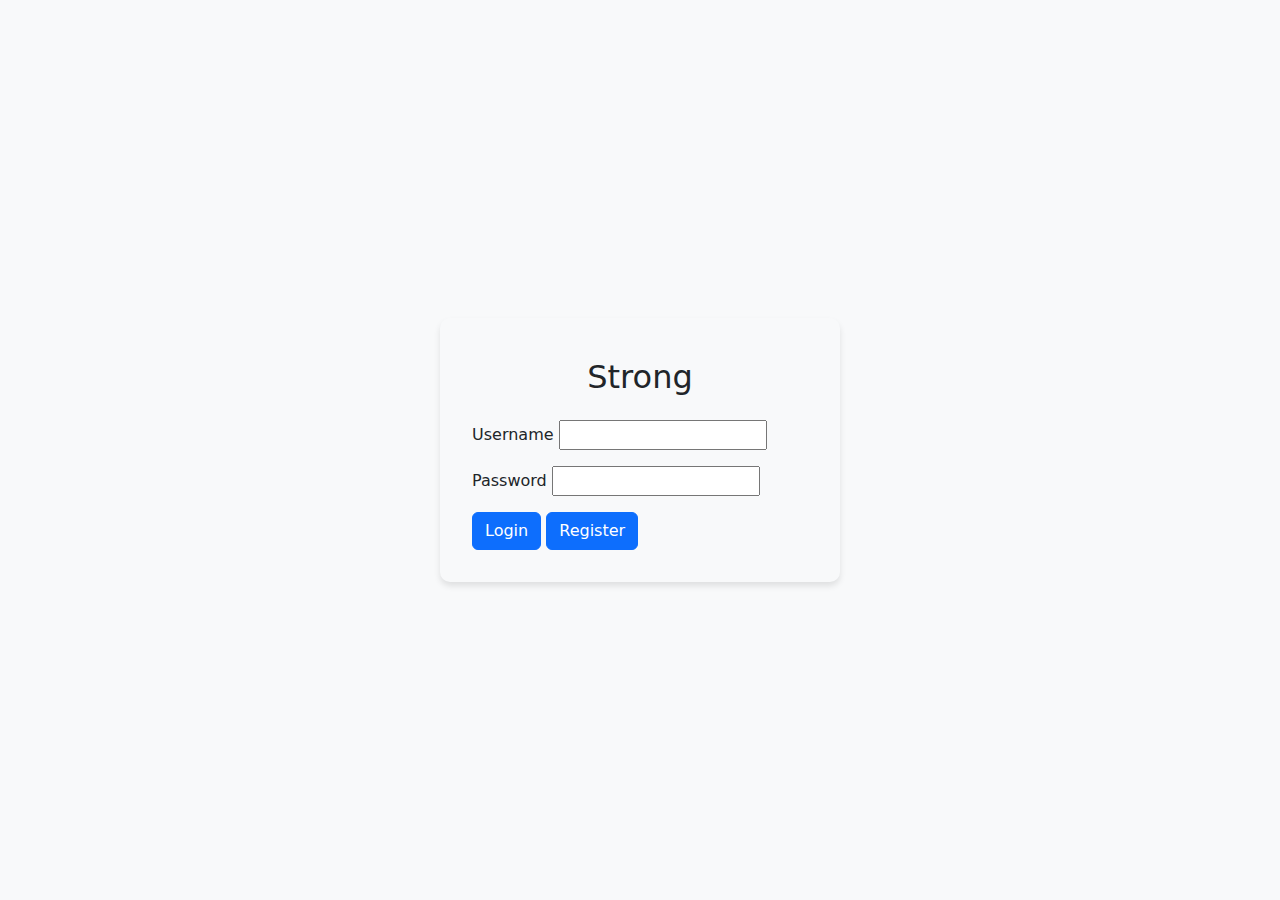
==== frontend/login.html @ f7771e0f "login register" ====
<!DOCTYPE html>
<html lang="tr">
  <head>
    <meta charset="UTF-8" />
    <meta name="viewport" content="width=device-width, initial-scale=1.0" />
    <title>Egzersiz Girişi</title>
    <link
      href="https://cdn.jsdelivr.net/npm/bootstrap@5.3.3/dist/css/bootstrap.min.css"
      rel="stylesheet"
      integrity="sha384-QWTKZyjpPEjISv5WaRU9OFeRpok6YctnYmDr5pNlyT2bRjXh0JMhjY6hW+ALEwIH"
      crossorigin="anonymous"
    />
    <link rel="stylesheet" href="style.css" />
  </head>
  <body
    class="bg-light d-flex align-items-center justify-content-center vh-100"
  >
    <div
      id="login-container"
      class="container login-container bg-body-tertiary"
    >
      <form class="login-form">
        <h2 class="m-2 mb-4 text-center">Strong</h2>
        <div class="mb-3">
          <label for="login-username" class="login-username-label"
            >Username</label
          >
          <input type="text" id="login-username" class="login-username" />
        </div>

        <div class="mb-3">
          <label for="login-password" class="login-password-label"
            >Password</label
          >
          <input type="password" id="login-password" class="login-password" />
        </div>
        <div>
          <button type="button" class="btn btn-primary" onclick="login()">
            Login
          </button>
          <button type="button" class="btn btn-primary" onclick="register()">
            Register
          </button>
        </div>
      </form>
    </div>

    <script src="https://code.jquery.com/jquery-3.6.0.min.js"></script>
    <script src="login.js"></script>
    <script src="api.js"></script>
  </body>
</html>
---- frontend/style.css ----
#left-panel {
    background-color: #f8f9fa;
    padding: 20px;
    border-radius: 8px;
}

#right-panel {
    background-color: #ffffff;
    padding: 20px;
    border-radius: 8px;
    border-left: 2px solid #dee2e6;
    max-height: 500px;  
    overflow-y: auto;  
}

.exercise-card {
    margin-bottom: 15px;
}


#exercise-list {
    max-height: 400px; 
    overflow-y: auto;  
}


#exercise-history {
    background-color: #f8f9fa; 
    border: 1px solid #dee2e6; 
    border-radius: 8px; 
    padding: 20px; 
    margin-top: 30px; 
}
#exercise-history h5 {
    text-align: center; 
}

#comparison-section {
    background-color: #f8f9fa; 
    border: 1px solid #dee2e6; 
    border-radius: 8px; 
    padding: 20px; 
    margin-top: 30px; 
}

.history-item {
    margin-bottom: 10px;
}


#saved-exercises {
    max-height: 500px;  
    overflow-y: auto;   
}


.select-exercise {
    font-size: 0.8rem; 
    padding: 3px 6px; 
}

.exercise-card .card-title {
    font-size: 1rem; 
    display: inline-block;
    margin-right: 10px; 
}


#exercise-entry-details {
    margin-top: 30px;
}


.exercise-card .card-body {
    display: flex;
    justify-content: space-between;
    align-items: center;
}


#exercise-list {
    margin-top: 20px;
}

h4 {
    text-align: center;
}

h5 {
    text-align: center;
}

.login-container {
    max-width: 400px;
    background-color: #ffffff;
    padding: 2rem;
    border-radius: 10px;
    box-shadow: 0 4px 6px rgba(0, 0, 0, 0.1);
  }

.login-form {
    display: flex;
    flex-direction: column;
}
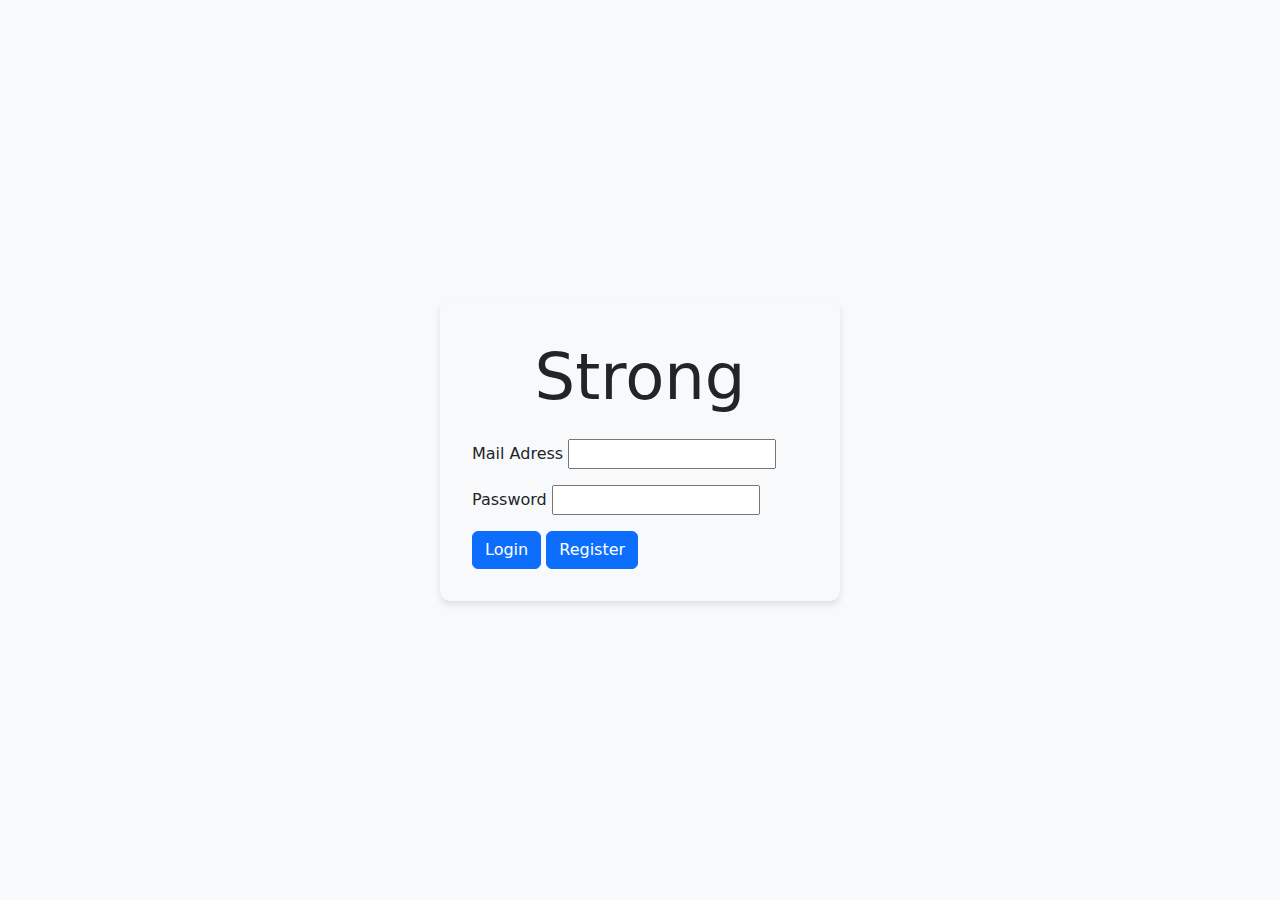
==== commit 619230f6: "Update login.html" ====
--- a/frontend/login.html
+++ b/frontend/login.html
@@ -20,10 +20,10 @@
       class="container login-container bg-body-tertiary"
     >
       <form class="login-form">
-        <h2 class="m-2 mb-4 text-center">Strong</h2>
+        <h2 class="m-2 mb-4 text-center display-3">Strong</h2>
         <div class="mb-3">
-          <label for="login-username" class="login-username-label"
-            >Username</label
+          <label for="login-username text-center" class="login-username-label"
+            >Mail Adress</label
           >
           <input type="text" id="login-username" class="login-username" />
         </div>
@@ -38,7 +38,7 @@
           <button type="button" class="btn btn-primary" onclick="login()">
             Login
           </button>
-          <button type="button" class="btn btn-primary" onclick="register()">
+          <button type="button" class="btn btn-primary" onclick=" window.location.href = 'register.html' ">
             Register
           </button>
         </div>
--- a/frontend/style.css
+++ b/frontend/style.css
@@ -101,4 +101,12 @@
 .login-form {
     display: flex;
     flex-direction: column;
+}
+
+.user-panel {
+    position: fixed;
+    top: 10px; 
+    right: 10px;
+    display: flex;
+    flex-direction: column;
 }